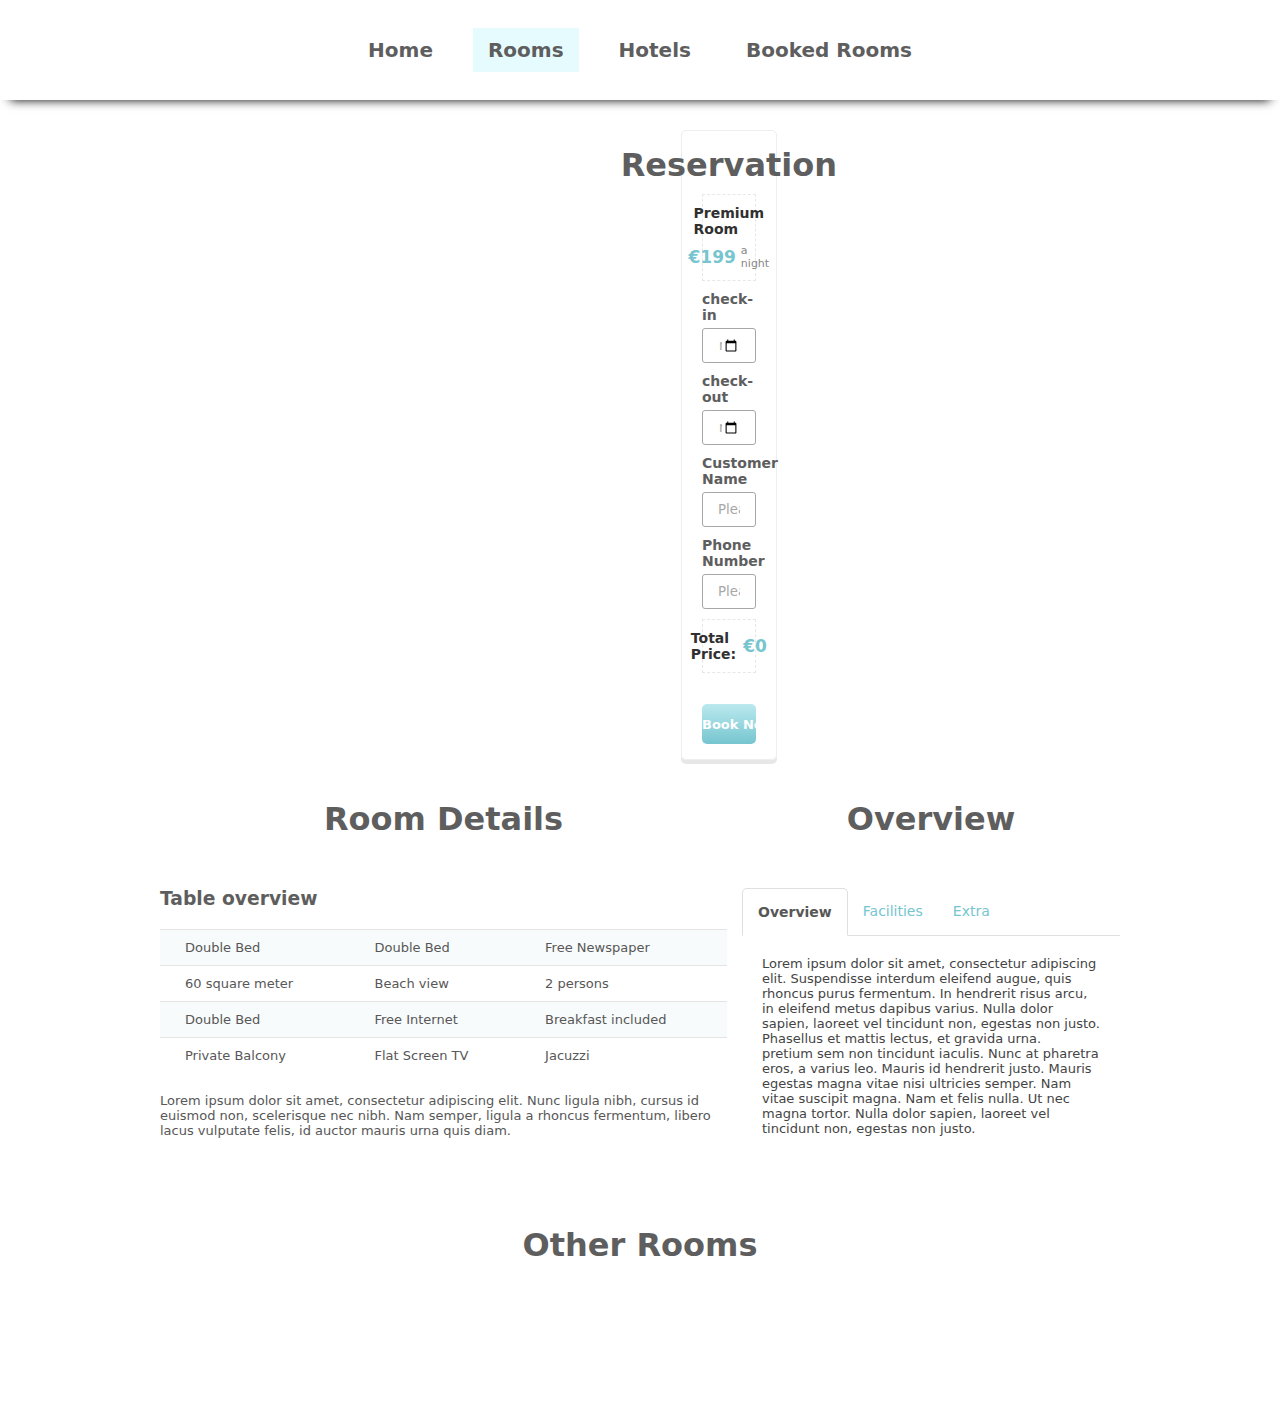
==== details.html @ fc4ab2f8 "123" ====
<!DOCTYPE html>
<html lang="en">
<head>
    <meta charset="UTF-8">
    <meta name="viewport" content="width=device-width, initial-scale=1.0">
    <title>Document</title>
    <link rel="stylesheet" href="./details.css">
</head>
<body>
    <div id="hero-cont">
        <div class="h-container">
            <nav class="none">
                <ul id="navigation">
                    <li><button onclick="toHome()">Home</button></li>
                    <li class="light"><button onclick="toRooms()">Rooms</button></li>
                    <li><button onclick="toHotels()">Hotels</button></li>
                    <li><button onclick="toBooks()">Booked Rooms</button></li>
                </ul>
            </nav>
            <i class="fa-solid fa-bars burgerbar"></i>
        </div>
        <section id="roomInfo">
            <div id="roomPhotos">
                <img src="" alt="" id="photo">
                <i class="fa-solid fa-arrow-left" id="previous"></i>
                <i class="fa-solid fa-arrow-right" id="next"></i>
            </div>
            <form id="book">
                <h1>Reservation</h1>
                <div id="roomPrice">
                    <p class="roomname">Premium Room</p>
                    <p class="price">€199 <span>a night</span></p>
                </div>
                    <div class="reservation-info">
                        <label for="checkInDate">check-in</label>
                        <input type="date" name="checkInDate" id="checkInDate" value="" required>
                    </div>
                    <div class="reservation-info">
                        <label for="checkOutDate">check-out</label>
                        <input type="date" name="checkOutDate" id="checkOutDate" value="" required>
                    </div>
                    <div class="reservation-info">
                        <label for="customerName">Customer Name</label>
                        <input type="text" name="customerName" id="" value="" placeholder="Please enter your name" required>
                    </div>
                    <div class="reservation-info">
                        <label for="customerPhone">Phone Number</label>
                        <input type="number" name="customerPhone" id="" value="" placeholder="Please enter phone number" required>
                    </div>
                    <div id="roomTotal">
                        <p class="roomname">Total Price:</p>
                        <p class="totalprice">€0</p>
                    </div>
                    <input type="submit" name="" id="bookingapply" value="Book Now">
            </form>
        </section>
        <section class="information">
            <div class="roomDetails">
                <h1>Room Details</h1>
                <div class="roomDetails-info">
                    <h3>Table overview</h3>
                    <table class="overview-table">
                        <tr>
                            <td><i class="fa-solid fa-check check"></i>Double Bed</td>
                            <td><i class="fa-solid fa-check check"></i>Double Bed</td>
                            <td><i class="fa-solid fa-check check"></i>Free Newspaper</td>
                            
                        </tr>
                        <tr>
                            <td><i class="fa-solid fa-check check"></i>60 square meter</td>
                            <td><i class="fa-solid fa-check check"></i>Beach view</td>
                            <td><i class="fa-solid fa-check check"></i>2 persons</td>
                            
                        </tr>
                        <tr>
                            <td><i class="fa-solid fa-check check"></i>Double Bed</td>
                            <td><i class="fa-solid fa-check check"></i>Free Internet</td>
                            <td><i class="fa-solid fa-check check"></i>Breakfast included</td>
                            
                        </tr>
                        <tr>
                            <td><i class="fa-solid fa-check check"></i>Private Balcony</td>
                            <td><i class="fa-solid fa-check check"></i>Flat Screen TV</td>
                            <td><i class="fa-solid fa-check check"></i>Jacuzzi</td>
                            
                        </tr>
                    </table>
                    <p>Lorem ipsum dolor sit amet, consectetur adipiscing elit. Nunc ligula nibh, cursus id euismod non, scelerisque nec nibh. Nam semper, ligula a rhoncus fermentum, libero lacus vulputate felis, id auctor mauris urna quis diam.</p>
                </div>
            </div>
            <div class="overview">
                <h1>Overview</h1>
                <div class="overview-info">
                    <ul class="tabs">
                        <li data-tab-target="#home" class="tab active">Overview</li>
                        <li data-tab-target="#pricing" class="tab">Facilities</li>
                        <li data-tab-target="#about" class="tab">Extra</li>
                      </ul>
                      
                      <div class="tab-content">
                        <div id="home" data-tab-content class="active disable">
                            <p>Lorem ipsum dolor sit amet, consectetur adipiscing elit. Suspendisse interdum eleifend augue, quis rhoncus purus fermentum. In hendrerit risus arcu, in eleifend metus dapibus varius. Nulla dolor sapien, laoreet vel tincidunt non, egestas non justo. Phasellus et mattis lectus, et gravida urna.</p>
                            <div>
                                <img class="imagess" src="https://hotelbooking.stepprojects.ge/images/tab/restaurant-01.jpg" alt="">
                                <p>pretium sem non tincidunt iaculis. Nunc at pharetra eros, a varius leo. Mauris id hendrerit justo. Mauris egestas magna vitae nisi ultricies semper. Nam vitae suscipit magna. Nam et felis nulla. Ut nec magna tortor. Nulla dolor sapien, laoreet vel tincidunt non, egestas non justo.</p>
                            </div>
                        </div>  
                        <div id="pricing" data-tab-content class="disable">
                            <p>Phasellus sodales justo felis, a vestibulum risus mattis vitae. Aliquam vitae varius elit, non facilisis massa. Vestibulum luctus diam mollis gravida bibendum. Aliquam mattis velit dolor, sit amet semper erat auctor vel. Integer auctor in dui ac vehicula. Integer fermentum nunc ut arcu feugiat, nec placerat nunc tincidunt. Pellentesque in massa eu augue placerat cursus sed quis magna.</p>
                        </div>
                        <div id="about" data-tab-content class="disable">
                            <p>Aa vestibulum risus mattis vitae. Aliquam vitae varius elit, non facilisis massa. Vestibulum luctus diam mollis gravida bibendum. Aliquam mattis velit dolor, sit amet semper erat auctor vel. Integer auctor in dui ac vehicula. Integer fermentum nunc ut arcu feugiat, nec placerat nunc tincidunt. Pellentesque in massa eu augue placerat cursus sed quis magna.</p>
                        </div>
                      </div>
                </div>
            </div>
        </section>
        <section id="other-rooms">
            <h1>Other Rooms</h1>
            <div class="room-cards">
                
            </div>
        </section>

        <footer></footer>
    </div>


    <script src="./details.js"></script>
    <script src="https://kit.fontawesome.com/75af7b419f.js" crossorigin="anonymous"></script>
</body>
</html>
---- details.css ----
* {
    margin: 0;
    padding: 0;
    box-sizing: border-box;
    font-family: system-ui, -apple-system, BlinkMacSystemFont, 'Segoe UI', Roboto, Oxygen, Ubuntu, Cantarell, 'Open Sans', 'Helvetica Neue', sans-serif;
}

.hero {
    width: 100%;
}

.h-container {
    max-width: 100%;
    width: 100%;
    display: flex;
    margin: 0 auto;
    padding: 0 20px;
    height: 100px;
    align-items: center;
    box-shadow: 0 10px 10px -10px black;
    margin-bottom: 30px;
    
}

#hero-cont {
    display: flex;
    align-items: center;
    flex-direction: column;
}

#navigation {
    list-style-type: none;
    display: flex;
    gap: 25px;
    align-items: center;
    padding: 0;
    flex-wrap: wrap;
}

#navigation li {
    display: flex;
}

#navigation button {
    display: flex;
    align-items: center;
    background: transparent;
    border: 0;
    font-size: 20px;
    transition: 0.3s;
    font-weight: 700;
    color: #5E5E5E;
    padding: 10px 15px;
    border-radius: 5px;
}

#navigation button:hover {
    color: #75C5CF;
    cursor: pointer;
    background-color: rgba(117, 197, 207, 0.1);
}

nav {
    height: 70px;
    display: flex;
    align-items: center;
    justify-content: center;
    width: 100%;
}

.light{
    color: #3ac7da;
    cursor: pointer;
    background-color: rgba(0, 212, 240, 0.1);
}

footer{
    height: 100px;
    background-color: #272727;
}

.h-container > i{
    display: none;
}

#roomInfo{
    display: flex;
    gap: 15px;
    max-width: 1200px;
}



#roomPhotos{
    position: relative;
    max-width: 940px;
    width: 70%;
}

#previous, #next{
    cursor: pointer;
    position: absolute;
    top: 50%;
    width: auto;
    margin-top: -22px;
    padding: 16px;
    color: rgb(255, 255, 255);
    font-weight: bold;
    font-size: 18px;
    transition: 0.6s ease;
    border-radius: 0 3px 3px 0;
    user-select: none;
}

#next{
    right: 0;
}

#previous{
    left: 0;
}

#previous:hover, #next:hover {
    background: rgba(0, 0, 0, 0.5);
  }


#roomPhotos > img{
    width: 100%;
}

#book{
    border: 1px solid #eeeeee;
    border-radius: 5px;
    box-shadow: 0px 4px #e7e7e7;
    padding: 15px 20px;
    display: flex;
    flex-direction: column;
    justify-content: space-around;
    gap: 10px;
    width: 35%;
    align-items: center;
}

#book >  h1{
    color: #5E5E5E;
    font-weight: 600;
}


#bookingapply{
    background-color: #86D9E3;
    color: white;
    margin-top: 21px;
    width: 100%;
    height: 40px;
    font-size: 13px;
    font-weight: 600;
    border: 0;
    background-image: linear-gradient(#BBE9EF, #76C5CF);
    border-radius: 5px;
    cursor: pointer;
}

.reservation-info{
    display: flex;
    flex-direction: column;
    gap: 5px;
    width: 100%;
}

.reservation-info > label{
    font-size: 14px;
    font-weight: 600;
    color: #5E5E5E;
}

.reservation-info > input{
    border: 1px solid #a7a7a7;
    border-radius: 3px;
    padding: 5px 15px;
    color: #a7a7a7;
    width: 100%;
    height: 35px;
}

.reservation-info > input::placeholder{
    color: #a7a7a7;
}

input::-webkit-outer-spin-button,
input::-webkit-inner-spin-button {
  -webkit-appearance: none;
  margin: 0;
}

#roomPrice{
    display: flex;
    align-items: center;
    justify-content: center;
    gap: 7px;
    width: 100%;
    padding: 10px;
    border: #e7e7e7 dashed 1px;
}

#roomTotal{
    display: flex;
    align-items: center;
    justify-content: center;
    gap: 7px;
    width: 100%;
    padding: 10px;
    border: #e7e7e7 dashed 1px;
}

.roomname{
    font-size: 14px;
    font-weight: 600;
    color: #303030;
}

.price{
    font-weight: 700;
    font-size: 17px;
    color: #76C5CF;
    display: flex;
    align-items: center;
    gap: 5px;
}

.price >span{
    font-weight: 400;
    font-size: 11px;
    color:#868686;
}

.totalprice{
    font-weight: 700;
    font-size: 17px;
    color: #76C5CF;
    display: flex;
    align-items: center;
    gap: 5px;
}

.information{
    display: flex;
    gap: 15px;
    max-width: 1200px;
    justify-content: space-around;
    width: 100%;
    margin-top: 40px;
    padding-inline: 20px;
}

.roomDetails{
    width: 60%;
    display: flex;
    flex-direction: column;
    gap: 50px;
}

.roomDetails > h1 {
    color: #5E5E5E;
    font-weight: 600;
    margin: auto;
    margin-bottom: 0;
    margin-top: 0;
}

.roomDetails-info{
    display: flex;
    flex-direction: column;
    gap: 20px;
}

.roomDetails-info > h3{
    color: #5E5E5E;
    font-weight: 600;
}

.roomDetails-info > p{
    font-size: 13px;
    color: #575757;
}

.overview-table > tr{
    display: flex;
    align-items: center;
}

.overview-info{
    font-size: 13px;
    color: #444444;
}

td{
    font-size: 13px;
    color: #575757;
}

.check{
    font-size: 12px;
    margin-right: 15px;
    color: #75C5CF;
}

tr:nth-child(odd){
    background: #F7FBFC
}

.overview-table{
    border-collapse: collapse;
}

td{
    padding: 10px 10px;
    border-top: 1px solid rgb(228, 228, 228);
}

.overview{
    width: 40%;
    display: flex;
    flex-direction: column;
    gap: 50px;
}

.overview > h1 {
    color: #5E5E5E;
    font-weight: 600;
    width: 100%;
    text-align: center;
}

[data-tab-content] {
    display: none;
}

[data-tab-content].active {
    display: block;
}

.active > div{
    display: flex;
}


.tab-pane {
    display: none;
}

.tab-pane.active {
    display: block;
}

.tab.active {
    font-weight: bold;
}


.tabs {
  display: flex;
  list-style-type: none;
  margin: 0;
  padding: 0;
  margin-bottom: -1px;
}



.tab {
  cursor: pointer;
  padding: 15px;
  font-size: 14px;
  font-weight: 500;
  color: #75C5CF;
}


.tabs > .active{
    border: 1px solid #dfdfdf;
    border-bottom: 1px solid #ffffff;
    border-radius: 5px 5px 0px 0px;
    z-index: 2;
    color: #575757;
}

.tab-content {
    padding: 20px;
    border-top: 1px solid #dfdfdf;
}

#other-rooms {
    margin-top: 70px;
    color: #5E5E5E;
    display: flex;
    flex-direction: column;
    align-items: center;
    padding: 0 20px;
}

#other-rooms > h1 {
    font-weight: 600;
    text-align: center;
}

.room-cards {
    margin-top: 50px;
    display: flex;
    flex-wrap: wrap;
    max-width: 1000px;
    justify-content: center;
    gap: 20px;
}

.room-card {
    border: #dddddd 1px solid;
    width: 100%;
    max-width: 300px;
    display: flex;
    flex-direction: column;
}

.room-card > img {
    width: 100%;
    object-fit: cover;
}

.cover-info {
    display: flex;
    justify-content: space-between;
    font-size: 15px;
    align-items: center;
    padding: 10px;
    font-weight: 700;
}

.room-card > button {
    background-color: #86D9E3;
    color: white;
    width: 100%;
    height: 35px;
    font-size: 20px;
    font-weight: 700;
    border: 0;
    background-image: linear-gradient(#BBE9EF, #76C5CF);
    cursor: pointer;
}

.room-card > button:hover {
    background-color: #75C5CF;
}



@media (max-width: 1350px) {

    #roomInfo{
        gap: 15px;
        max-width: 1000px;
        margin-inline: 10px;
    }

    #roomPrice{
        flex-direction: column;
    }
    .information{
        max-width: 1000px;
    }

    .active > div{
        display: flex;
        flex-direction: column;
        align-items: center;
    }

    .active > div > img{
        width: 197px;
    }
    

    
}

@media (max-width: 1050px) {

    #roomInfo{
        flex-direction: column;
        gap: 0px;
        max-width: 800px;
    }

    .information{
        max-width: 800px;
    }

    #roomPrice{
        flex-direction: row;
    }
    
    #roomPhotos{
        width: 100%;
    }
    
    #book{
        width: 100%;
    }

    .roomPrice{
        flex-direction: row;
    }

    .room-cards {
        margin-top: 50px;
        display: flex;
        flex-wrap: wrap;
        max-width: 800px;
        justify-content: center;
        gap: 20px;
    }
    
    .room-card {
        border: #dddddd 1px solid;
        width: 100%;
        max-width: 250px;
        display: flex;
        flex-direction: column;
    }
}

@media (max-width: 800px) {

    .information{
        flex-direction: column;
        width: 100%;
        gap: 40px;
    }

    .overview{
        width: 100%;
    }

    .roomDetails{
        width: 100%;
    }
    
}




@media (max-width: 720px) {

    nav {
        padding: 10px 0;
        width: 100%;
    }

    .none{
        display: none;
        width: 100%;
    }

    .h-container{
        width: 100%;
        max-width: 1000px;
        margin: 0;
        padding: 0;    
    }

    .h-container > i{
        display: block;
        position: absolute;
        right: 40px;
        font-size: 25px;
    }

    nav > ul{
        display: flex;
        flex-direction: column;
        z-index: 20;
        background-color: white;
        width: 100%;
        margin-top: 400px;
        height: 300px;
    }

    
}

@media (max-width: 480px) {
    footer{
        height: 70px;
    }

    #navigation button {
        font-size: 25px;
    }

    nav > ul{

        height: 300px;
    }
}
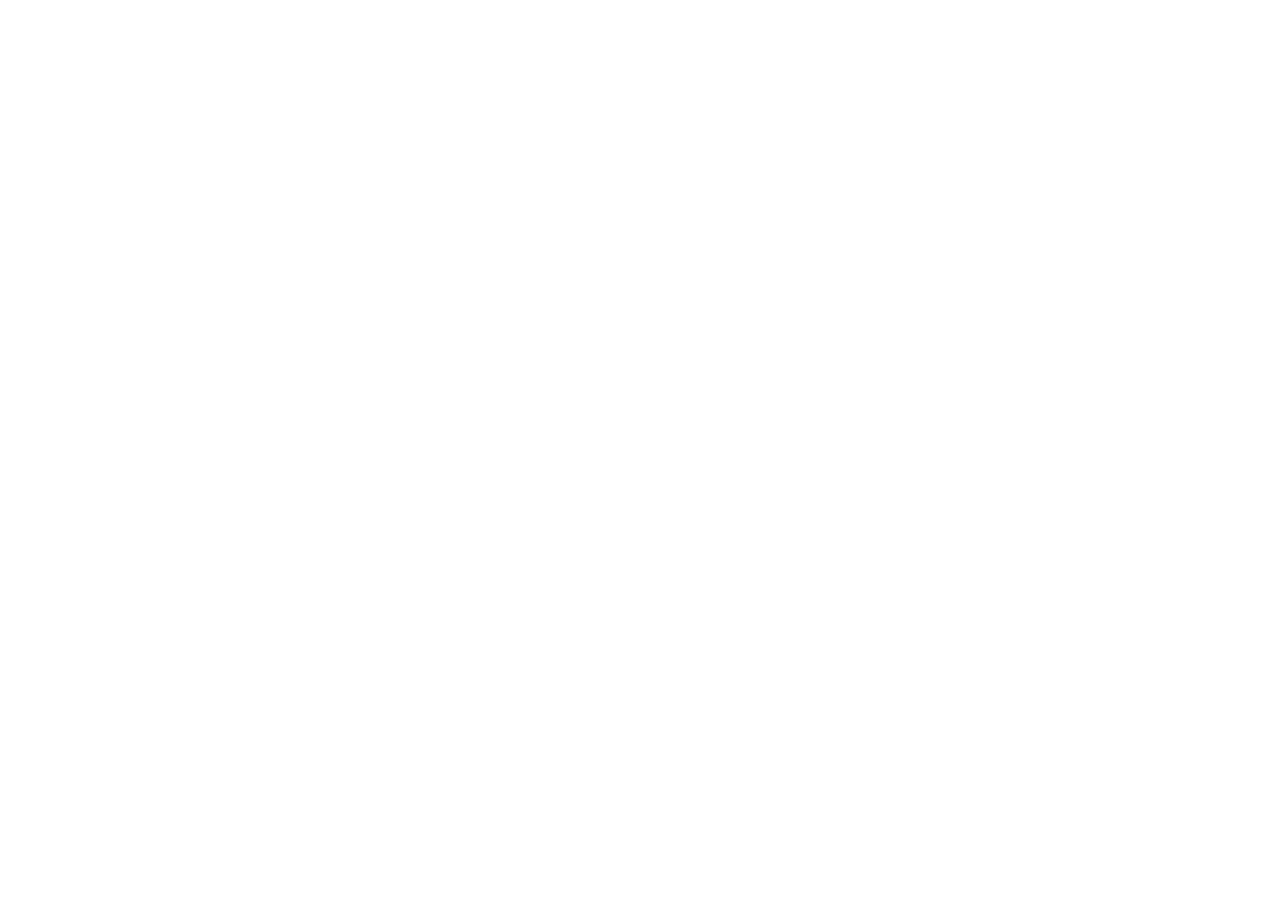
==== commit 54387a40: "v1" ====
--- a/details.html
+++ b/details.html
@@ -7,123 +7,6 @@
     <link rel="stylesheet" href="./details.css">
 </head>
 <body>
-    <div id="hero-cont">
-        <div class="h-container">
-            <nav class="none">
-                <ul id="navigation">
-                    <li><button onclick="toHome()">Home</button></li>
-                    <li class="light"><button onclick="toRooms()">Rooms</button></li>
-                    <li><button onclick="toHotels()">Hotels</button></li>
-                    <li><button onclick="toBooks()">Booked Rooms</button></li>
-                </ul>
-            </nav>
-            <i class="fa-solid fa-bars burgerbar"></i>
-        </div>
-        <section id="roomInfo">
-            <div id="roomPhotos">
-                <img src="" alt="" id="photo">
-                <i class="fa-solid fa-arrow-left" id="previous"></i>
-                <i class="fa-solid fa-arrow-right" id="next"></i>
-            </div>
-            <form id="book">
-                <h1>Reservation</h1>
-                <div id="roomPrice">
-                    <p class="roomname">Premium Room</p>
-                    <p class="price">€199 <span>a night</span></p>
-                </div>
-                    <div class="reservation-info">
-                        <label for="checkInDate">check-in</label>
-                        <input type="date" name="checkInDate" id="checkInDate" value="" required>
-                    </div>
-                    <div class="reservation-info">
-                        <label for="checkOutDate">check-out</label>
-                        <input type="date" name="checkOutDate" id="checkOutDate" value="" required>
-                    </div>
-                    <div class="reservation-info">
-                        <label for="customerName">Customer Name</label>
-                        <input type="text" name="customerName" id="" value="" placeholder="Please enter your name" required>
-                    </div>
-                    <div class="reservation-info">
-                        <label for="customerPhone">Phone Number</label>
-                        <input type="number" name="customerPhone" id="" value="" placeholder="Please enter phone number" required>
-                    </div>
-                    <div id="roomTotal">
-                        <p class="roomname">Total Price:</p>
-                        <p class="totalprice">€0</p>
-                    </div>
-                    <input type="submit" name="" id="bookingapply" value="Book Now">
-            </form>
-        </section>
-        <section class="information">
-            <div class="roomDetails">
-                <h1>Room Details</h1>
-                <div class="roomDetails-info">
-                    <h3>Table overview</h3>
-                    <table class="overview-table">
-                        <tr>
-                            <td><i class="fa-solid fa-check check"></i>Double Bed</td>
-                            <td><i class="fa-solid fa-check check"></i>Double Bed</td>
-                            <td><i class="fa-solid fa-check check"></i>Free Newspaper</td>
-                            
-                        </tr>
-                        <tr>
-                            <td><i class="fa-solid fa-check check"></i>60 square meter</td>
-                            <td><i class="fa-solid fa-check check"></i>Beach view</td>
-                            <td><i class="fa-solid fa-check check"></i>2 persons</td>
-                            
-                        </tr>
-                        <tr>
-                            <td><i class="fa-solid fa-check check"></i>Double Bed</td>
-                            <td><i class="fa-solid fa-check check"></i>Free Internet</td>
-                            <td><i class="fa-solid fa-check check"></i>Breakfast included</td>
-                            
-                        </tr>
-                        <tr>
-                            <td><i class="fa-solid fa-check check"></i>Private Balcony</td>
-                            <td><i class="fa-solid fa-check check"></i>Flat Screen TV</td>
-                            <td><i class="fa-solid fa-check check"></i>Jacuzzi</td>
-                            
-                        </tr>
-                    </table>
-                    <p>Lorem ipsum dolor sit amet, consectetur adipiscing elit. Nunc ligula nibh, cursus id euismod non, scelerisque nec nibh. Nam semper, ligula a rhoncus fermentum, libero lacus vulputate felis, id auctor mauris urna quis diam.</p>
-                </div>
-            </div>
-            <div class="overview">
-                <h1>Overview</h1>
-                <div class="overview-info">
-                    <ul class="tabs">
-                        <li data-tab-target="#home" class="tab active">Overview</li>
-                        <li data-tab-target="#pricing" class="tab">Facilities</li>
-                        <li data-tab-target="#about" class="tab">Extra</li>
-                      </ul>
-                      
-                      <div class="tab-content">
-                        <div id="home" data-tab-content class="active disable">
-                            <p>Lorem ipsum dolor sit amet, consectetur adipiscing elit. Suspendisse interdum eleifend augue, quis rhoncus purus fermentum. In hendrerit risus arcu, in eleifend metus dapibus varius. Nulla dolor sapien, laoreet vel tincidunt non, egestas non justo. Phasellus et mattis lectus, et gravida urna.</p>
-                            <div>
-                                <img class="imagess" src="https://hotelbooking.stepprojects.ge/images/tab/restaurant-01.jpg" alt="">
-                                <p>pretium sem non tincidunt iaculis. Nunc at pharetra eros, a varius leo. Mauris id hendrerit justo. Mauris egestas magna vitae nisi ultricies semper. Nam vitae suscipit magna. Nam et felis nulla. Ut nec magna tortor. Nulla dolor sapien, laoreet vel tincidunt non, egestas non justo.</p>
-                            </div>
-                        </div>  
-                        <div id="pricing" data-tab-content class="disable">
-                            <p>Phasellus sodales justo felis, a vestibulum risus mattis vitae. Aliquam vitae varius elit, non facilisis massa. Vestibulum luctus diam mollis gravida bibendum. Aliquam mattis velit dolor, sit amet semper erat auctor vel. Integer auctor in dui ac vehicula. Integer fermentum nunc ut arcu feugiat, nec placerat nunc tincidunt. Pellentesque in massa eu augue placerat cursus sed quis magna.</p>
-                        </div>
-                        <div id="about" data-tab-content class="disable">
-                            <p>Aa vestibulum risus mattis vitae. Aliquam vitae varius elit, non facilisis massa. Vestibulum luctus diam mollis gravida bibendum. Aliquam mattis velit dolor, sit amet semper erat auctor vel. Integer auctor in dui ac vehicula. Integer fermentum nunc ut arcu feugiat, nec placerat nunc tincidunt. Pellentesque in massa eu augue placerat cursus sed quis magna.</p>
-                        </div>
-                      </div>
-                </div>
-            </div>
-        </section>
-        <section id="other-rooms">
-            <h1>Other Rooms</h1>
-            <div class="room-cards">
-                
-            </div>
-        </section>
-
-        <footer></footer>
-    </div>
 
 
     <script src="./details.js"></script>
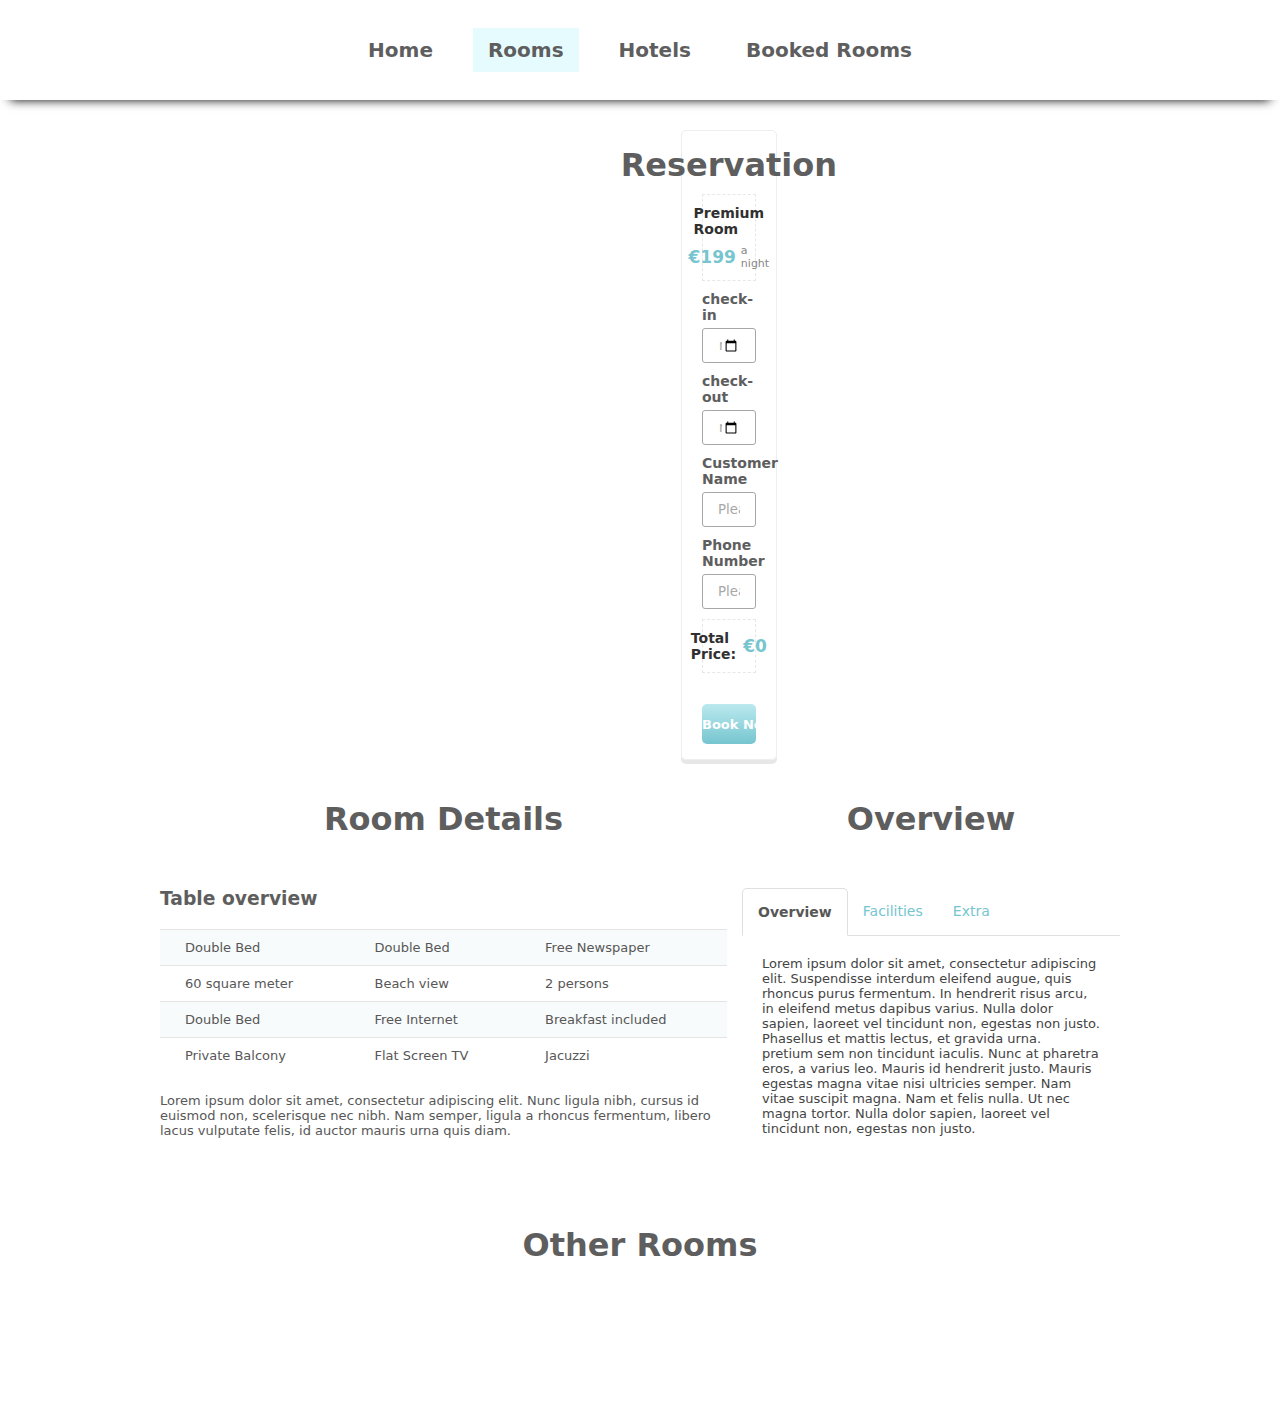
==== commit 0a17177e: "v1" ====
--- a/details.html
+++ b/details.html
@@ -7,6 +7,123 @@
     <link rel="stylesheet" href="./details.css">
 </head>
 <body>
+    <div id="hero-cont">
+        <div class="h-container">
+            <nav class="none">
+                <ul id="navigation">
+                    <li><button onclick="toHome()">Home</button></li>
+                    <li class="light"><button onclick="toRooms()">Rooms</button></li>
+                    <li><button onclick="toHotels()">Hotels</button></li>
+                    <li><button onclick="toBooks()">Booked Rooms</button></li>
+                </ul>
+            </nav>
+            <i class="fa-solid fa-bars burgerbar"></i>
+        </div>
+        <section id="roomInfo">
+            <div id="roomPhotos">
+                <img src="" alt="" id="photo">
+                <i class="fa-solid fa-arrow-left" id="previous"></i>
+                <i class="fa-solid fa-arrow-right" id="next"></i>
+            </div>
+            <form id="book">
+                <h1>Reservation</h1>
+                <div id="roomPrice">
+                    <p class="roomname">Premium Room</p>
+                    <p class="price">€199 <span>a night</span></p>
+                </div>
+                    <div class="reservation-info">
+                        <label for="checkInDate">check-in</label>
+                        <input type="date" name="checkInDate" id="checkInDate" value="" required>
+                    </div>
+                    <div class="reservation-info">
+                        <label for="checkOutDate">check-out</label>
+                        <input type="date" name="checkOutDate" id="checkOutDate" value="" required>
+                    </div>
+                    <div class="reservation-info">
+                        <label for="customerName">Customer Name</label>
+                        <input type="text" name="customerName" id="" value="" placeholder="Please enter your name" required>
+                    </div>
+                    <div class="reservation-info">
+                        <label for="customerPhone">Phone Number</label>
+                        <input type="number" name="customerPhone" id="" value="" placeholder="Please enter phone number" required>
+                    </div>
+                    <div id="roomTotal">
+                        <p class="roomname">Total Price:</p>
+                        <p class="totalprice">€0</p>
+                    </div>
+                    <input type="submit" name="" id="bookingapply" value="Book Now">
+            </form>
+        </section>
+        <section class="information">
+            <div class="roomDetails">
+                <h1>Room Details</h1>
+                <div class="roomDetails-info">
+                    <h3>Table overview</h3>
+                    <table class="overview-table">
+                        <tr>
+                            <td><i class="fa-solid fa-check check"></i>Double Bed</td>
+                            <td><i class="fa-solid fa-check check"></i>Double Bed</td>
+                            <td><i class="fa-solid fa-check check"></i>Free Newspaper</td>
+                            
+                        </tr>
+                        <tr>
+                            <td><i class="fa-solid fa-check check"></i>60 square meter</td>
+                            <td><i class="fa-solid fa-check check"></i>Beach view</td>
+                            <td><i class="fa-solid fa-check check"></i>2 persons</td>
+                            
+                        </tr>
+                        <tr>
+                            <td><i class="fa-solid fa-check check"></i>Double Bed</td>
+                            <td><i class="fa-solid fa-check check"></i>Free Internet</td>
+                            <td><i class="fa-solid fa-check check"></i>Breakfast included</td>
+                            
+                        </tr>
+                        <tr>
+                            <td><i class="fa-solid fa-check check"></i>Private Balcony</td>
+                            <td><i class="fa-solid fa-check check"></i>Flat Screen TV</td>
+                            <td><i class="fa-solid fa-check check"></i>Jacuzzi</td>
+                            
+                        </tr>
+                    </table>
+                    <p>Lorem ipsum dolor sit amet, consectetur adipiscing elit. Nunc ligula nibh, cursus id euismod non, scelerisque nec nibh. Nam semper, ligula a rhoncus fermentum, libero lacus vulputate felis, id auctor mauris urna quis diam.</p>
+                </div>
+            </div>
+            <div class="overview">
+                <h1>Overview</h1>
+                <div class="overview-info">
+                    <ul class="tabs">
+                        <li data-tab-target="#home" class="tab active">Overview</li>
+                        <li data-tab-target="#pricing" class="tab">Facilities</li>
+                        <li data-tab-target="#about" class="tab">Extra</li>
+                      </ul>
+                      
+                      <div class="tab-content">
+                        <div id="home" data-tab-content class="active disable">
+                            <p>Lorem ipsum dolor sit amet, consectetur adipiscing elit. Suspendisse interdum eleifend augue, quis rhoncus purus fermentum. In hendrerit risus arcu, in eleifend metus dapibus varius. Nulla dolor sapien, laoreet vel tincidunt non, egestas non justo. Phasellus et mattis lectus, et gravida urna.</p>
+                            <div>
+                                <img class="imagess" src="https://hotelbooking.stepprojects.ge/images/tab/restaurant-01.jpg" alt="">
+                                <p>pretium sem non tincidunt iaculis. Nunc at pharetra eros, a varius leo. Mauris id hendrerit justo. Mauris egestas magna vitae nisi ultricies semper. Nam vitae suscipit magna. Nam et felis nulla. Ut nec magna tortor. Nulla dolor sapien, laoreet vel tincidunt non, egestas non justo.</p>
+                            </div>
+                        </div>  
+                        <div id="pricing" data-tab-content class="disable">
+                            <p>Phasellus sodales justo felis, a vestibulum risus mattis vitae. Aliquam vitae varius elit, non facilisis massa. Vestibulum luctus diam mollis gravida bibendum. Aliquam mattis velit dolor, sit amet semper erat auctor vel. Integer auctor in dui ac vehicula. Integer fermentum nunc ut arcu feugiat, nec placerat nunc tincidunt. Pellentesque in massa eu augue placerat cursus sed quis magna.</p>
+                        </div>
+                        <div id="about" data-tab-content class="disable">
+                            <p>Aa vestibulum risus mattis vitae. Aliquam vitae varius elit, non facilisis massa. Vestibulum luctus diam mollis gravida bibendum. Aliquam mattis velit dolor, sit amet semper erat auctor vel. Integer auctor in dui ac vehicula. Integer fermentum nunc ut arcu feugiat, nec placerat nunc tincidunt. Pellentesque in massa eu augue placerat cursus sed quis magna.</p>
+                        </div>
+                      </div>
+                </div>
+            </div>
+        </section>
+        <section id="other-rooms">
+            <h1>Other Rooms</h1>
+            <div class="room-cards">
+                
+            </div>
+        </section>
+
+        <footer></footer>
+    </div>
 
 
     <script src="./details.js"></script>
